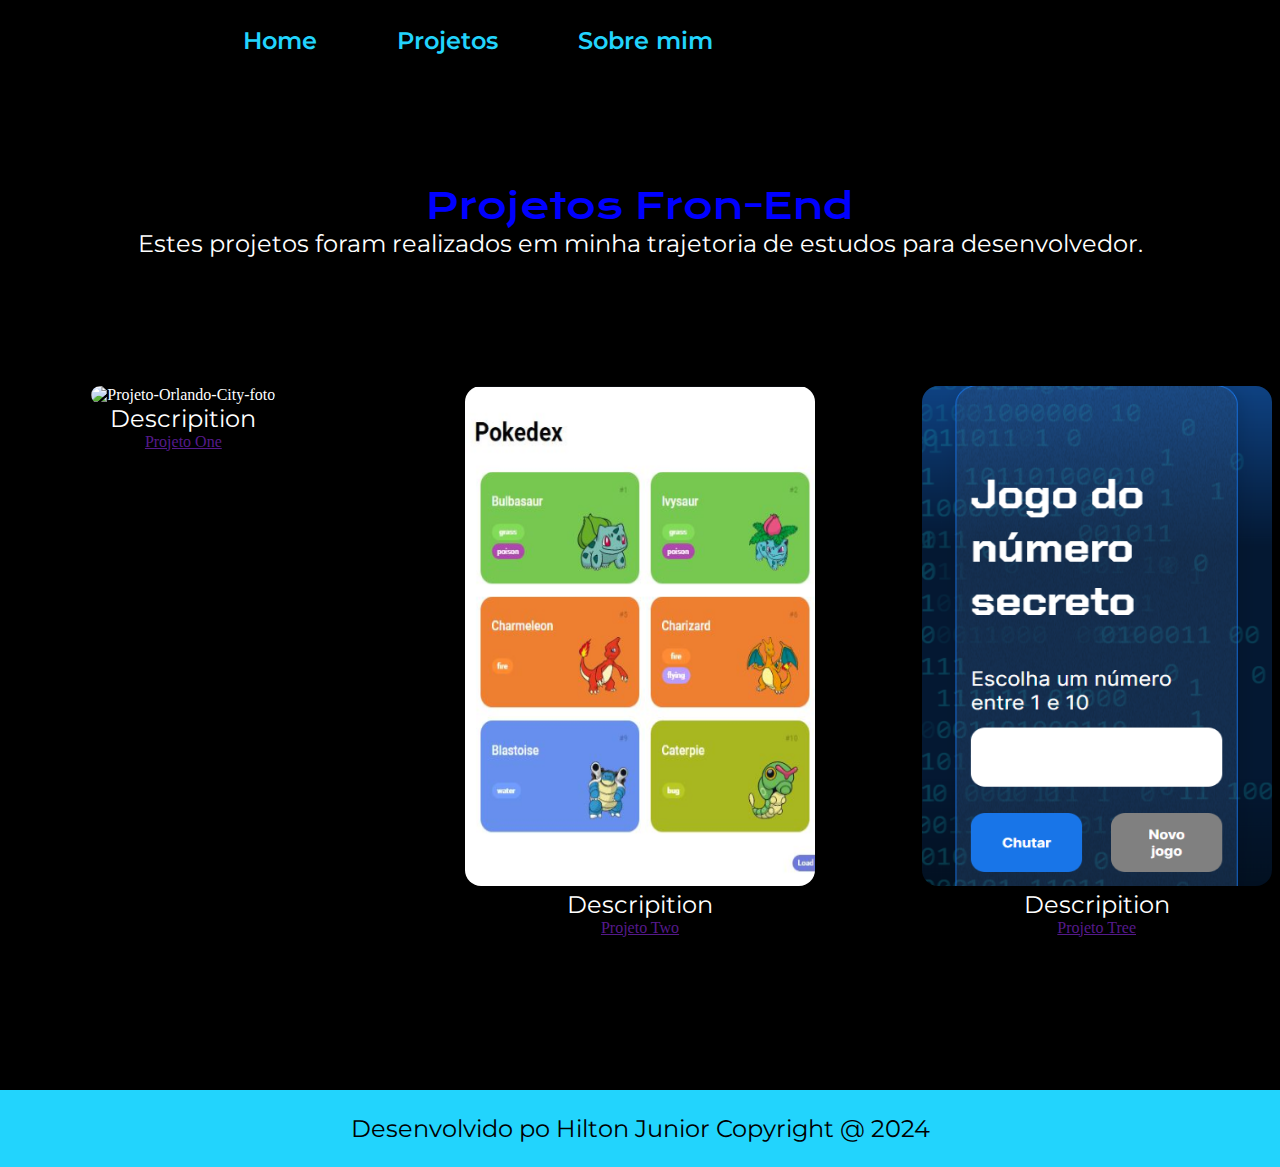
==== projetos.html @ ad8ef340 "adicionando a pagina projetos e mouse hover em algumas classes" ====
<!DOCTYPE html>
<html lang="pt-br">
<head>
    <meta charset="UTF-8">
    <meta name="viewport" content="width=device-width, initial-scale=1.0">
    <link rel="stylesheet" href="./src/style.css">
    <link rel="stylesheet" href="./src/style-projects.css">
    <title>Hilton Portifolio</title>
</head>
<body>
    <header class="menu-bar"> <!--cabecalho -->
        <nav class="link-menu-bar">   <!-- Cabeçalho menu-->
            <a  class="link-menu" href="index.html">Home</a><!-- Cabecalho menu link-->
            <a class="link-menu" href="projetos.html">Projetos</a>
            <a class="link-menu" href="sobre.html">Sobre mim</a>
            
        </nav>
    </header>
    <div class="title-projects">
        <h1>Projetos Fron-End</h1>
        <p>Estes projetos foram realizados em minha trajetoria de estudos para desenvolvedor.</p>
    </div>
    <main class="gallery-projects">
            <div class="project-one">
            <img src="./src/img/projetcs/Orlando-c.png" alt="Projeto-Orlando-City-foto">
            <p>Descripition</p>
            <a href="">Projeto One</a>
        </div>
        <div class="project-two">
            <img src="./src/img/projetcs/pokedex.png" alt="Projeto-Pokedex-foto">
            <p>Descripition</p>
            <a href="">Projeto Two</a>
        </div>
        <div class="project-tree">
            <img src="./src/img/projetcs/jogo-do-numero.png" alt="jogo-do-numero-foto">
            <p>Descripition</p>
            <a href="">Projeto Tree</a>
        </div>
    </main>
    <footer class="rodape">
        <p>Desenvolvido po Hilton Junior Copyright @ 2024</p>
    </footer>
    
</body>
</html>
---- src/style.css ----
@import url("https://fonts.googleapis.com/css2?family=Krona+One&family=Montserrat&display=swap");

* {
  margin: 0;
  padding: 0;
}
body {
  background-color: #000;
  color: white;
  width: 100%;
}
.menu-bar {
    padding: 2% 0% 0% 19%;
}
.link-menu-bar {
    display: flex;
    gap: 80px;
}
.link-menu {
    font-family: "Montserrat", sans-serif;
    font-size: 24px;
    font-weight: 600;
    color: #22d4fd;
    text-decoration: none;

}
.conteudo {
    padding: 8% 15%;
  border: 1px solid black;
  display: flex;
  justify-content: row;
  gap: 84px;
  align-items: center;
  justify-content: center;
  
}
.conteudo-text {
  display: flex;
  border: 1px solid black;
  width: 593px;
  flex-direction: column;
  gap: 32px;
  align-items: center;
}
h1 {
  font-size: 36px;
  font-family: "Krona One", sans-serif;
  font-weight: 400;
}
h2 {
  font-size: 24px;
  font-family: "Krona One", sans-serif;
  font-weight: 400;
}
p {
  font-size: 24px;
  font-family: "Montserrat", sans-serif;
}
strong {
  color: #22d4fd;
}
.conteudo-text a {
  font-family: Montserrat;
  font-size: 24px;
  display: flex;
  flex-direction: row;
  gap: 16px;
  text-decoration: none;
  width: 378px;
  border-radius: 8px;
  border: 2px solid #22d4fd;
  justify-content: center;
  align-items: center;
  padding: 16px;
}
.conteudo-text.link-links {
  display: flex;
  flex-direction: column;
}
.links-link:hover {
  font-family: Montserrat;
  font-size: 24px;
  display: flex;
  flex-direction: row;
  gap: 16px;
  text-decoration: none;
  width: 378px;
  border-radius: 8px;
  border: 2px solid #22d4fd;
  justify-content: center;
  align-items: center;
  padding: 16px;
  background-color: #272727;
}
.conteudo-img img {
  width: 467px;
  height: 532px;
  border-radius: 16px;
  box-shadow: 8px -7px 13px -2px rgba(119, 118, 161, 0.75);
  -webkit-box-shadow: 8px -7px 13px -2px rgba(119, 118, 161, 0.75);
  -moz-box-shadow: 8px -7px 13px -2px rgba(119, 118, 161, 0.75);
}
.rodape p {
  margin-top: 104px;
  color: #000;
  font-family: Montserrat;
  font-size: 24px;
  font-weight: 400;
  background-color: #22d4fd;
  text-align: center;
  padding: 24px;
}
---- src/style-projects.css ----
.title-projects {
    padding: 10%;
    display: flex;
    flex-direction: column;
    align-items: center;
}
.title-projects h1 {
    color: blue;
}

.gallery-projects {
    display: flex;
    flex-direction: row;
    justify-content: center;
    align-items: center;
    gap: 90px;
} 
.project-one {
    width: 400px;
    height: 600px;
    text-align: center;
    
    border-radius: 16px;
}
.project-one:hover {
    width: 400px;
    height: 600px;
    text-align: center;
    
    border-radius: 16px;
    background-color: #272727;
}
.project-one img {
    width: 350px;
    height: 500px;
    border-radius: 16px;
}
.project-two {
    width: 400px;
    height: 600px;
    text-align: center;
    
    border-radius: 16px;
    
}
.project-two:hover {
    width: 400px;
    height: 600px;
    text-align: center;
    
    border-radius: 16px;
    background-color: #272727;
}
.project-two img {
    width: 350px;
    height: 500px;
    border-radius: 16px;
}
.project-tree {
    width: 400px;
    height: 600px;
    text-align: center;
    
    border-radius: 16px;
}
.project-tree:hover {
    width: 400px;
    height: 600px;
    text-align: center;
    
    border-radius: 16px;
    background-color: #272727;
}

.project-tree img {
    width: 350px;
    height: 500px;
    border-radius: 16px;
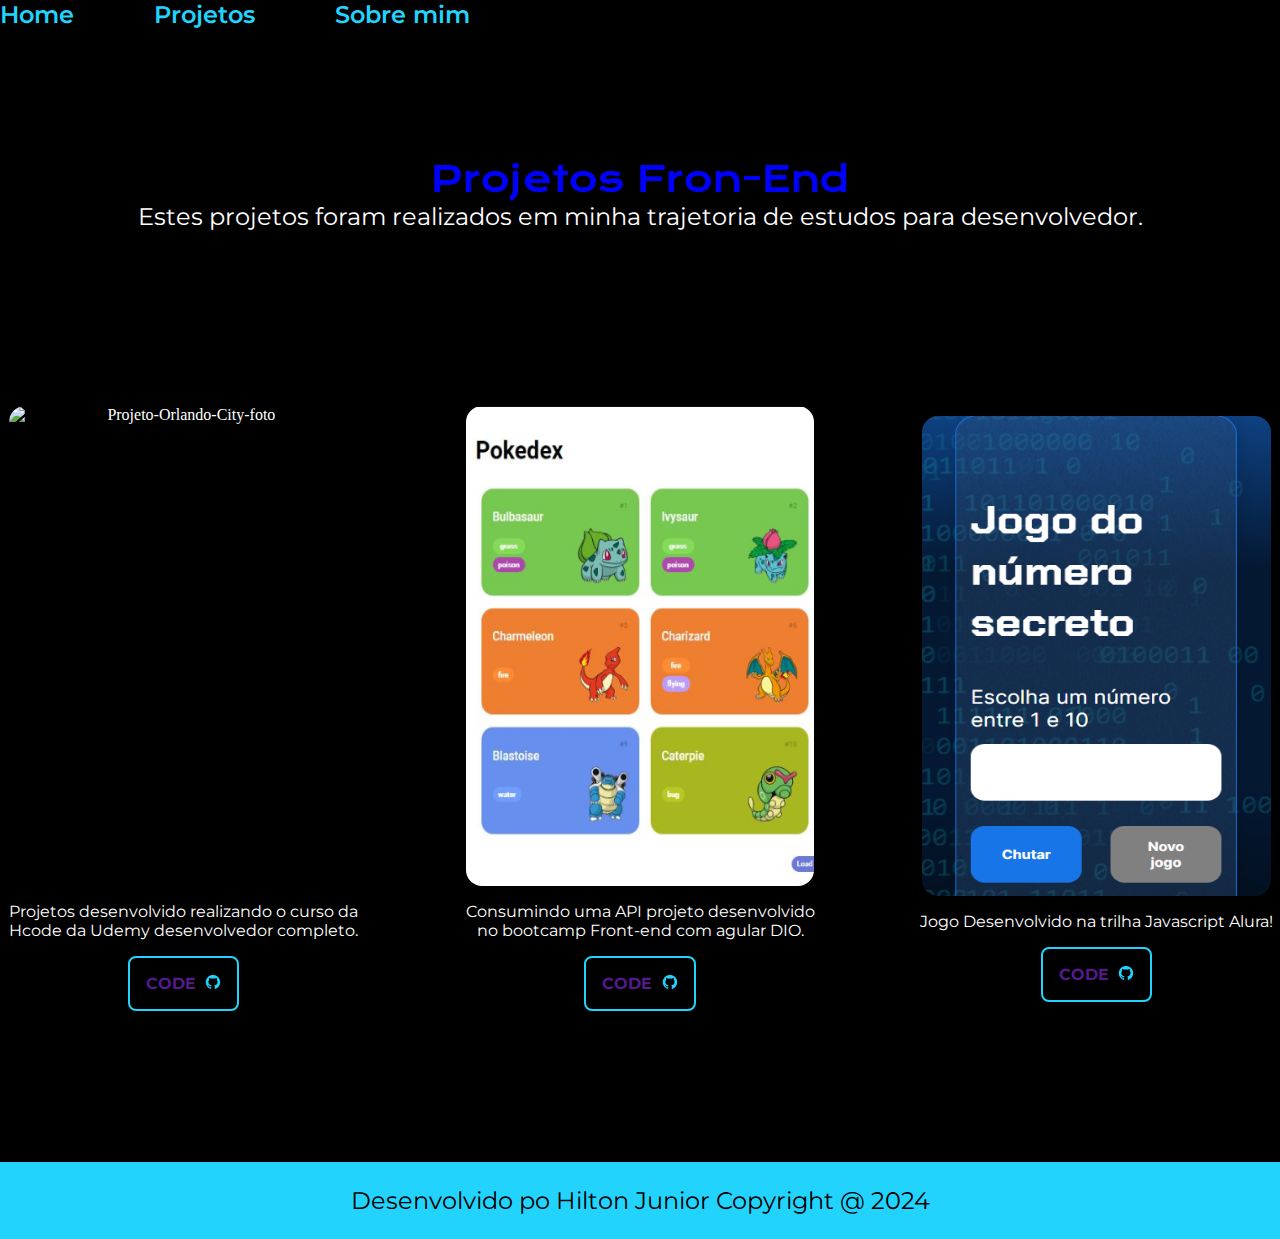
==== commit 313a2557: "menu hamburguer adicionado e ajustes de responsividade" ====
--- a/projetos.html
+++ b/projetos.html
@@ -3,8 +3,10 @@
 <head>
     <meta charset="UTF-8">
     <meta name="viewport" content="width=device-width, initial-scale=1.0">
+    <link rel="stylesheet" href="https://cdnjs.cloudflare.com/ajax/libs/font-awesome/4.7.0/css/font-awesome.min.css">
     <link rel="stylesheet" href="./src/style.css">
-    <link rel="stylesheet" href="./src/style-projects.css">
+    <link rel="stylesheet" href="./src/styless/style-projects.css">
+    <link rel="stylesheet" href="./src/styless/style-responsive.css">
     <title>Hilton Portifolio</title>
 </head>
 <body>
@@ -21,20 +23,20 @@
         <p>Estes projetos foram realizados em minha trajetoria de estudos para desenvolvedor.</p>
     </div>
     <main class="gallery-projects">
-            <div class="project-one">
+            <div class="project-card">
             <img src="./src/img/projetcs/Orlando-c.png" alt="Projeto-Orlando-City-foto">
-            <p>Descripition</p>
-            <a href="">Projeto One</a>
+            <p>Projetos desenvolvido realizando o curso da Hcode da  Udemy desenvolvedor completo.</p>
+            <a class="link-projetos" href="">CODE<img src="./src/img/Logo-github.png"></a>
         </div>
-        <div class="project-two">
+        <div class="project-card">
             <img src="./src/img/projetcs/pokedex.png" alt="Projeto-Pokedex-foto">
-            <p>Descripition</p>
-            <a href="">Projeto Two</a>
+            <p>Consumindo uma API projeto desenvolvido no bootcamp Front-end com agular DIO.</p>
+            <a class="link-projetos" href="">CODE<img src="./src/img/Logo-github.png"></a>
         </div>
-        <div class="project-tree">
+        <div class="project-card">
             <img src="./src/img/projetcs/jogo-do-numero.png" alt="jogo-do-numero-foto">
-            <p>Descripition</p>
-            <a href="">Projeto Tree</a>
+            <p>Jogo Desenvolvido na trilha Javascript Alura!</p>
+            <a class="link-projetos" hr href="">CODE<img src="./src/img/Logo-github.png"></a>
         </div>
     </main>
     <footer class="rodape">
--- a/src/style.css
+++ b/src/style.css
@@ -1,112 +1,121 @@
 @import url("https://fonts.googleapis.com/css2?family=Krona+One&family=Montserrat&display=swap");
+ @import url("https://fonts.googleapis.com/css2?family=Poppins:ital,wght@0,100;0,200;0,300;0,400;0,500;0,600;0,700;0,800;0,900;1,100;1,200;1,300;1,400;1,500;1,600;1,700;1,800;1,900&display=swap");
+
+:root {
+  --cor-primaria: #000;
+  --cor-secundaria: white;
+  --cor-tercaria: #22d4fd;
+
+  --font-primaria: "Krona One", sans-serif;
+  --font-secundaria: "Montserrat", sans-serif;
+}
 
 * {
   margin: 0;
   padding: 0;
 }
 body {
-  background-color: #000;
-  color: white;
+  background-color: var(--cor-primaria);
+  color: var(--cor-secundaria);
   width: 100%;
 }
-.menu-bar {
-    padding: 2% 0% 0% 19%;
+.topnav {
+  display: none;
 }
+
 .link-menu-bar {
     display: flex;
-    gap: 80px;
+    gap: 5rem;
 }
 .link-menu {
-    font-family: "Montserrat", sans-serif;
-    font-size: 24px;
+    font-family: var(--font-secundaria);
+    font-size: 1.5rem;
     font-weight: 600;
-    color: #22d4fd;
+    color: var(--cor-tercaria);
     text-decoration: none;
 
 }
 .conteudo {
-    padding: 8% 15%;
-  border: 1px solid black;
+  padding: 8% 15%;
   display: flex;
   justify-content: row;
-  gap: 84px;
+  gap: 5.2rem;
   align-items: center;
   justify-content: center;
   
 }
 .conteudo-text {
   display: flex;
-  border: 1px solid black;
-  width: 593px;
+  width: 37rem;
   flex-direction: column;
-  gap: 32px;
+  gap: 2rem;
   align-items: center;
 }
 h1 {
-  font-size: 36px;
-  font-family: "Krona One", sans-serif;
+  font-size: 2.2rem;
+  font-family: var(--font-primaria);
   font-weight: 400;
 }
 h2 {
-  font-size: 24px;
-  font-family: "Krona One", sans-serif;
+  font-size: 1.5rem;
+  font-family: var(--font-primaria);
   font-weight: 400;
 }
 p {
-  font-size: 24px;
-  font-family: "Montserrat", sans-serif;
+  font-size: 1.5rem;
+  font-family: var(--font-secundaria);
 }
 strong {
-  color: #22d4fd;
+  color: var(--cor-tercaria);
 }
 .conteudo-text a {
-  font-family: Montserrat;
-  font-size: 24px;
+  font-family: var(--font-secundaria);
+  font-size: 1.5rem;
   display: flex;
   flex-direction: row;
-  gap: 16px;
+  gap: 1rem;
   text-decoration: none;
-  width: 378px;
-  border-radius: 8px;
-  border: 2px solid #22d4fd;
+  width: 50%;
+  border-radius: 0.5rem;
+  border: 2px solid var(--cor-tercaria);
   justify-content: center;
   align-items: center;
-  padding: 16px;
+  padding: 1rem;
 }
 .conteudo-text.link-links {
   display: flex;
   flex-direction: column;
 }
 .links-link:hover {
-  font-family: Montserrat;
-  font-size: 24px;
+  font-family: var(--font-secundaria);
+  font-size: 1.5rem;
   display: flex;
   flex-direction: row;
-  gap: 16px;
+  gap: 1rem;
   text-decoration: none;
-  width: 378px;
-  border-radius: 8px;
-  border: 2px solid #22d4fd;
+  width: 23.6rem;
+  border-radius: 0.5rem;
+  border: 2px solid var(--cor-tercaria);
   justify-content: center;
   align-items: center;
-  padding: 16px;
+  padding: 1rem;
   background-color: #272727;
 }
 .conteudo-img img {
-  width: 467px;
-  height: 532px;
-  border-radius: 16px;
+  width: 29rem;
+  height: 33rem;
+  border-radius: 1rem;
   box-shadow: 8px -7px 13px -2px rgba(119, 118, 161, 0.75);
   -webkit-box-shadow: 8px -7px 13px -2px rgba(119, 118, 161, 0.75);
   -moz-box-shadow: 8px -7px 13px -2px rgba(119, 118, 161, 0.75);
 }
 .rodape p {
-  margin-top: 104px;
-  color: #000;
-  font-family: Montserrat;
-  font-size: 24px;
+  margin-top: 6.5rem;
+  color: var(--cor-primaria);
+  font-family: var(--font-secundaria);
+  font-size: 1.5rem;
   font-weight: 400;
-  background-color: #22d4fd;
+  background-color: var(--cor-tercaria);
   text-align: center;
-  padding: 24px;
+  padding: 1.5rem;
 }
--- a/src/styless/style-projects.css
+++ b/src/styless/style-projects.css
@@ -0,0 +1,71 @@
+.title-projects {
+  padding: 10%;
+  display: flex;
+  flex-direction: column;
+  align-items: center;
+}
+.title-projects h1 {
+  color: blue;
+}
+
+.gallery-projects {
+  display: flex;
+  flex-direction: row;
+  justify-content: center;
+  align-items: center;
+  gap: 5.62rem;
+}
+.project-card {
+  display: flex;
+  flex-direction: column;
+  align-items: center;
+  justify-content: center;
+  width: 25rem;
+  height: 43.7rem;
+  text-align: center;
+  border-radius: 1rem;
+  gap: 1rem;
+}
+.project-card:hover {
+  display: flex;
+  flex-direction: column;
+  align-items: center;
+  justify-content: center;
+  width: 25rem;
+  height: 43.7rem;
+  text-align: center;
+  border-radius: 1rem;
+  background-color: #272727;
+  box-shadow: -1px -2px 18px 6px rgba(196, 196, 196, 0.68);
+  -webkit-box-shadow: -1px -2px 18px 6px rgba(196, 196, 196, 0.68);
+  -moz-box-shadow: -1px -2px 18px 6px rgba(196, 196, 196, 0.68);
+}
+.project-card img {
+  width: 21.8rem;
+  height: 30rem;
+  border-radius: 16px;
+}
+.project-card p {
+  font-size: 1rem;
+  font-family: var(--font-secundaria);
+}
+.project-card a {
+  display: flex;
+  flex-direction: row;
+  padding: 1rem;
+  background-color: var(--cor-primaria);
+  border-radius: 0.5rem;
+  text-decoration: none;
+  font-size: 1rem;
+  font-weight: bold;
+  font-family: var(--font-secundaria);
+  border: 2px solid var(--cor-tercaria);
+  gap: 0.6rem;
+}
+.link-projetos img {
+    width: 1rem;
+    height: 1rem;
+}
+.link-projetos:hover {
+    background-color: #272727;
+}
--- a/src/styless/style-responsive.css
+++ b/src/styless/style-responsive.css
@@ -0,0 +1,87 @@
+@media (max-width: 1090px) {
+  .link-menu-bar {
+    display: none;
+  }
+  .menu-bar {
+    margin-top: 100px;
+    width: 100%;
+    height: 40px;
+    
+  }
+/* Style the navigation menu */
+.topnav {
+    display: block;
+    overflow: hidden;
+    background-color: #000000;
+    position: relative;
+    border: white 1px solid;
+  }
+  
+  /* Hide the links inside the navigation menu (except for logo/home) */
+  .topnav #myLinks {
+    display: none;
+  }
+  
+  /* Style navigation menu links */
+  .topnav a {
+    color: rgb(255, 255, 255);
+    font-family: var(--font-secundaria);
+    padding: 14px 16px;
+    text-decoration: none;
+    font-size: 17px;
+    display: block;
+  }
+  
+  /* Style the hamburger menu */
+  .topnav a.icon {
+    background: rgb(58, 51, 51);
+    display: block;
+    position: absolute;
+    right: 0;
+    top: 0;
+  }
+  
+  /* Add a grey background color on mouse-over */
+  .topnav a:hover {
+    background-color: #3a2e2e;
+    color: rgb(255, 255, 255);
+    font-family: var(--font-secundaria);
+  }
+  
+  /* Style the active link (or home/logo) */
+  .active {
+    background-color: #000000;
+    color: white;
+  }
+
+  .conteudo {
+    flex-direction: column-reverse;
+    padding: 16% 8%;
+  }
+
+  .conteudo-img {
+    padding: 8% 16%;
+    justify-content: center;
+  }
+  .conteudo-img img {
+    width: auto;
+  }
+
+  /* Projects Styles*/
+
+  .title-projects {
+    width: auto;
+    margin: auto;
+  }
+
+  .gallery-projects {
+    flex-direction: column;
+    justify-content: center;
+  }
+}
+@media (max-width: 320px) {
+  .gallery-projects {
+    flex-direction: column;
+    justify-content: center;
+  }
+}
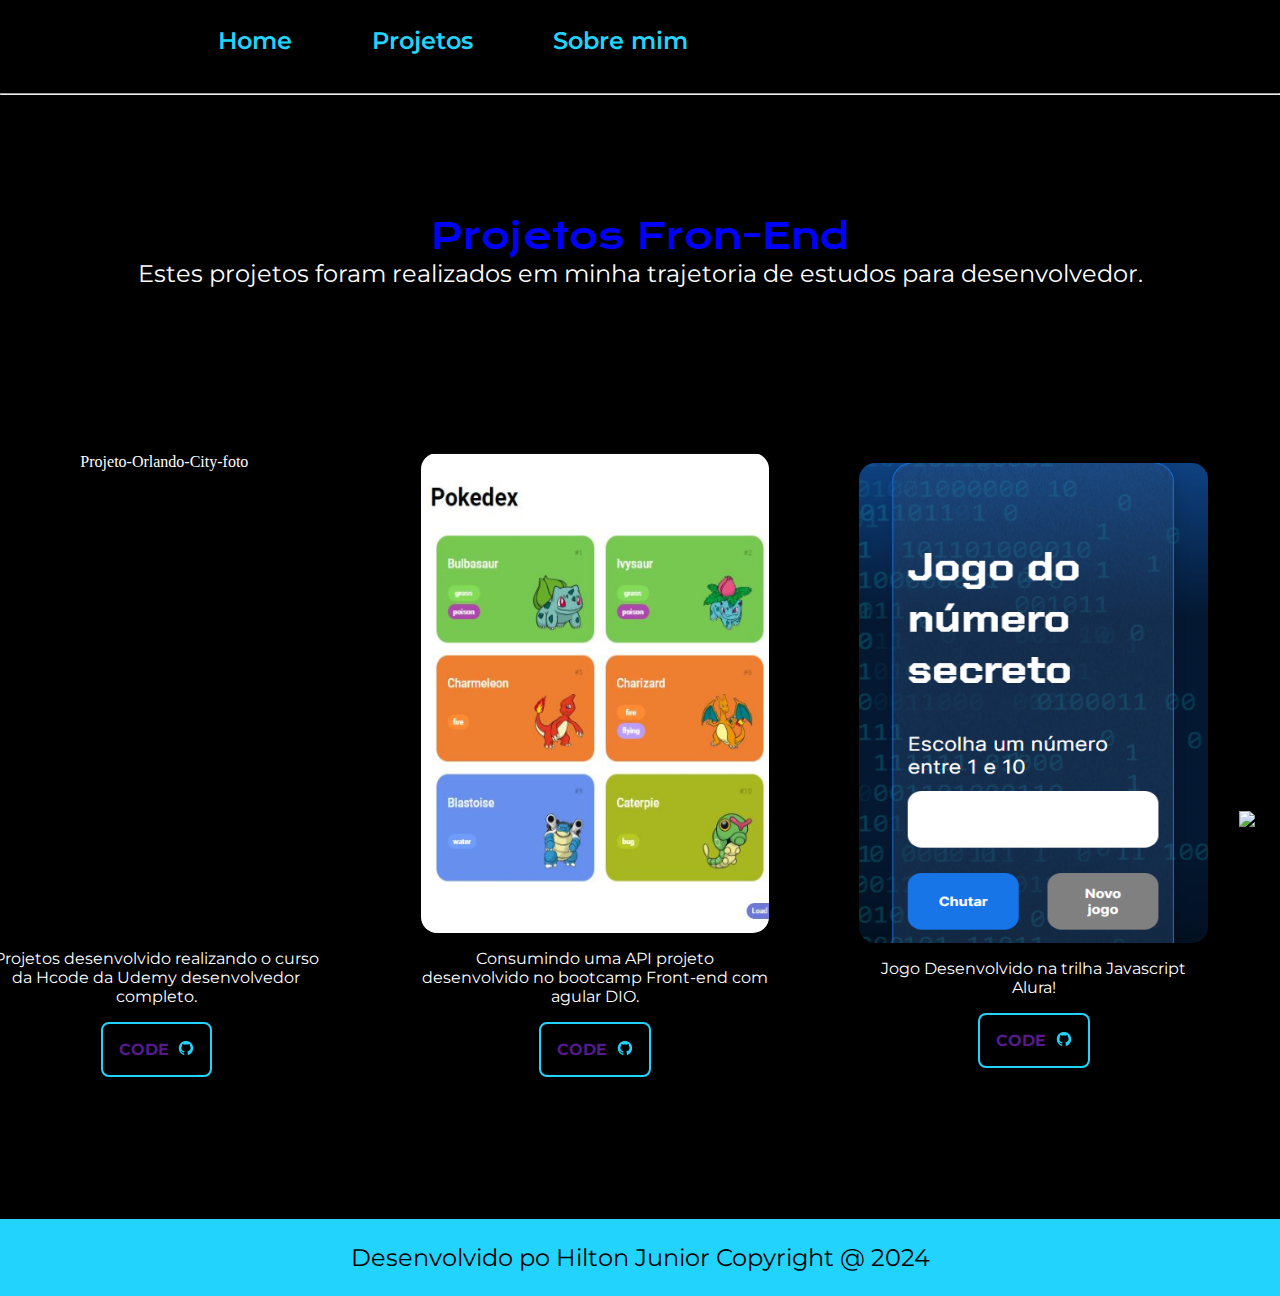
==== commit ef496a73: "ajustadno imagens a resposividade" ====
--- a/projetos.html
+++ b/projetos.html
@@ -11,12 +11,25 @@
 </head>
 <body>
     <header class="menu-bar"> <!--cabecalho -->
+        <div class="topnav">
+            <a href="projetos.html" class="active">PROJETOS</a>
+            <!-- Navigation links (hidden by default) -->
+            <div id="myLinks">
+            <a href="index.html">HOME</a>
+            <a href="projetos.html">PROJETOS</a>
+            <a href="sobre.html">SOBRE</a>
+            </div>
+            <!-- "Hamburger menu" / "Bar icon" to toggle the navigation links -->
+            <a href="javascript:void(0);" class="icon" onclick="myFunction()">
+            <i class="fa fa-bars"></i>
+            </a>
+        </div>
         <nav class="link-menu-bar">   <!-- Cabeçalho menu-->
             <a  class="link-menu" href="index.html">Home</a><!-- Cabecalho menu link-->
             <a class="link-menu" href="projetos.html">Projetos</a>
             <a class="link-menu" href="sobre.html">Sobre mim</a>
-            
         </nav>
+        <hr>
     </header>
     <div class="title-projects">
         <h1>Projetos Fron-End</h1>
@@ -38,10 +51,16 @@
             <p>Jogo Desenvolvido na trilha Javascript Alura!</p>
             <a class="link-projetos" hr href="">CODE<img src="./src/img/Logo-github.png"></a>
         </div>
+        <a href="https://wa.me/11987983355"><img 
+            src="https://img.icons8.com/?size=80&id=d5ntEsf0JRhM&format=png" style="height:64px; position:fixed; bottom: 25px; right: 
+            25px; z-index:99999;" data-selector="img"></a>
     </main>
     <footer class="rodape">
         <p>Desenvolvido po Hilton Junior Copyright @ 2024</p>
     </footer>
     
 </body>
+<script
+src="./src/script.js"
+></script>
 </html>--- a/src/style.css
+++ b/src/style.css
@@ -1,5 +1,5 @@
 @import url("https://fonts.googleapis.com/css2?family=Krona+One&family=Montserrat&display=swap");
- @import url("https://fonts.googleapis.com/css2?family=Poppins:ital,wght@0,100;0,200;0,300;0,400;0,500;0,600;0,700;0,800;0,900;1,100;1,200;1,300;1,400;1,500;1,600;1,700;1,800;1,900&display=swap");
+@import url("https://fonts.googleapis.com/css2?family=Poppins:ital,wght@0,100;0,200;0,300;0,400;0,500;0,600;0,700;0,800;0,900;1,100;1,200;1,300;1,400;1,500;1,600;1,700;1,800;1,900&display=swap");
 
 :root {
   --cor-primaria: #000;
@@ -22,10 +22,15 @@
 .topnav {
   display: none;
 }
+.menu-bar {
+  width: 100%;
+  height: 60px;
+}
 
 .link-menu-bar {
     display: flex;
     gap: 5rem;
+    margin: 2% 3% 3% 17%
 }
 .link-menu {
     font-family: var(--font-secundaria);
--- a/src/styless/style-responsive.css
+++ b/src/styless/style-responsive.css
@@ -1,12 +1,14 @@
-@media (max-width: 1090px) {
+@media (max-width: 420px) {
+    body {
+        box-sizing: border-box;
+    }
   .link-menu-bar {
     display: none;
   }
   .menu-bar {
-    margin-top: 100px;
+    
     width: 100%;
-    height: 40px;
-    
+    height: 40px;    
   }
 /* Style the navigation menu */
 .topnav {
@@ -14,7 +16,7 @@
     overflow: hidden;
     background-color: #000000;
     position: relative;
-    border: white 1px solid;
+    
   }
   
   /* Hide the links inside the navigation menu (except for logo/home) */
@@ -58,16 +60,30 @@
     flex-direction: column-reverse;
     padding: 16% 8%;
   }
+  .conteudo-text {
+    width: 90%;
+  }
+  .conteudo-text h1 {
+    font-size: 1.5rem;
+  }
+  .conteudo-text h2 {
+    font-size: 1.5rem;
+  }
+  .conteudo-text p {
+    font-size: 1rem;
+  }
+
 
   .conteudo-img {
-    padding: 8% 16%;
     justify-content: center;
+    margin-left: 3rem;
+    margin-right: 3rem;
   }
   .conteudo-img img {
-    width: auto;
+    width: 60%;
   }
 
-  /* Projects Styles*/
+   /* Projects Styles*/
 
   .title-projects {
     width: auto;
@@ -78,10 +94,104 @@
     flex-direction: column;
     justify-content: center;
   }
-}
-@media (max-width: 320px) {
-  .gallery-projects {
-    flex-direction: column;
-    justify-content: center;
+  .title-projects h1 {
+    text-align: center;
+
+  }
+  .title-projects p {
+    text-align: center;
+
   }
 }
+@media (max-width: 1090px) {
+    .link-menu-bar {
+        display: none;
+      }
+      .menu-bar {
+        
+        width: 100%;
+        height: 40px;    
+      }
+    /* Style the navigation menu */
+    .topnav {
+        display: block;
+        overflow: hidden;
+        background-color: #000000;
+        position: relative;
+     }
+      
+      /* Hide the links inside the navigation menu (except for logo/home) */
+      .topnav #myLinks {
+        display: none;
+      }
+      
+      /* Style navigation menu links */
+      .topnav a {
+        color: rgb(255, 255, 255);
+        font-family: var(--font-secundaria);
+        padding: 14px 16px;
+        text-decoration: none;
+        font-size: 17px;
+        display: block;
+      }
+      
+      /* Style the hamburger menu */
+      .topnav a.icon {
+        background: rgb(58, 51, 51);
+        display: block;
+        position: absolute;
+        right: 0;
+        top: 0;
+      }
+      
+      /* Add a grey background color on mouse-over */
+      .topnav a:hover {
+        background-color: #3a2e2e;
+        color: rgb(255, 255, 255);
+        font-family: var(--font-secundaria);
+      }
+      
+      /* Style the active link (or home/logo) */
+      .active {
+        background-color: #000000;
+        color: white;
+      }
+    
+      .conteudo {
+        flex-direction: column-reverse;
+        padding: 16% 8%;
+      }
+    
+      .conteudo-img {
+        padding: 3% 0%;
+        justify-content: center;
+      }
+      .conteudo-img img {
+        width: 20rem;
+        height: 25rem;
+      }
+    
+      /* Projects Styles*/
+    
+      .title-projects {
+        width: auto;
+        margin: auto;
+      }
+    
+      .gallery-projects {
+        flex-direction: column;
+        justify-content: center;
+      }
+      .conteudo-sobre {
+        flex-direction: column-reverse;
+        padding: 16% 8%;
+      }
+    
+      .conteudo-img-sobre {
+        padding: 3% 0%;
+        justify-content: center;
+      }
+      .conteudo-img-sobre img {
+        width: auto;
+      }
+}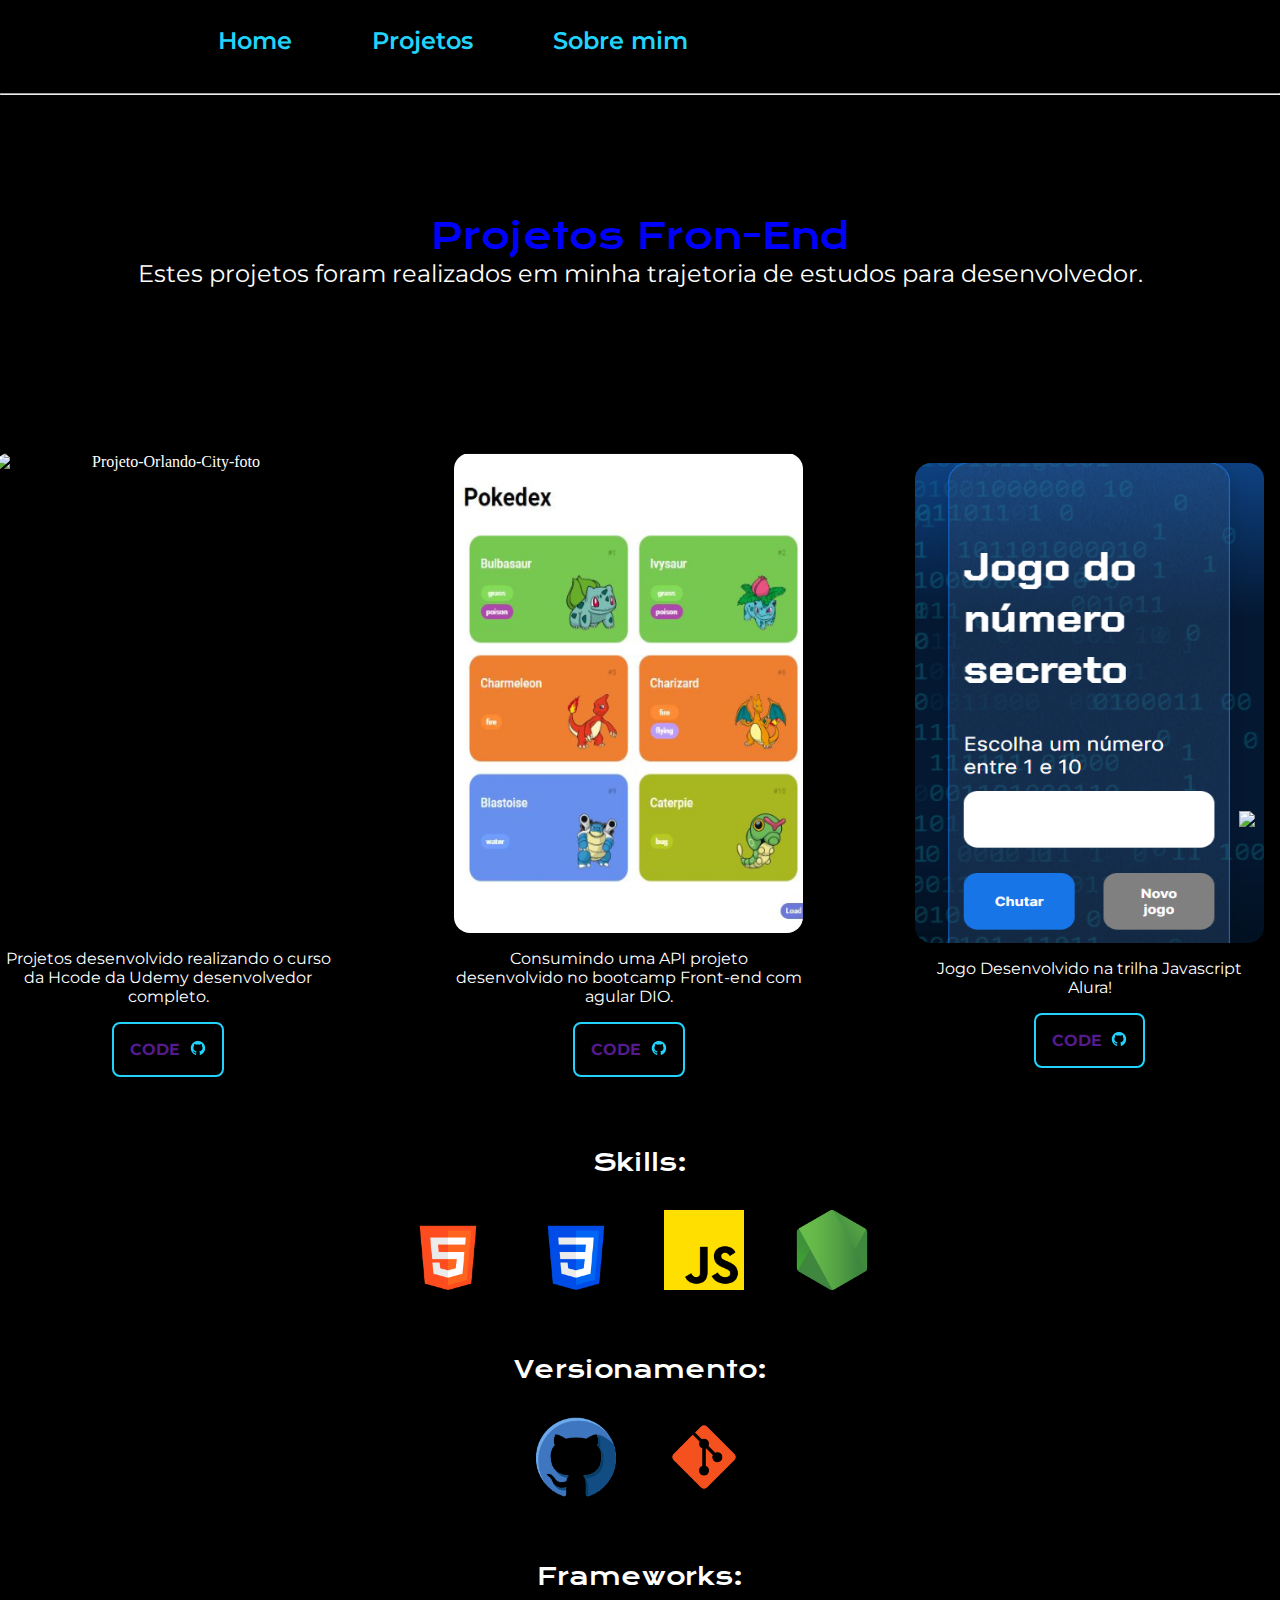
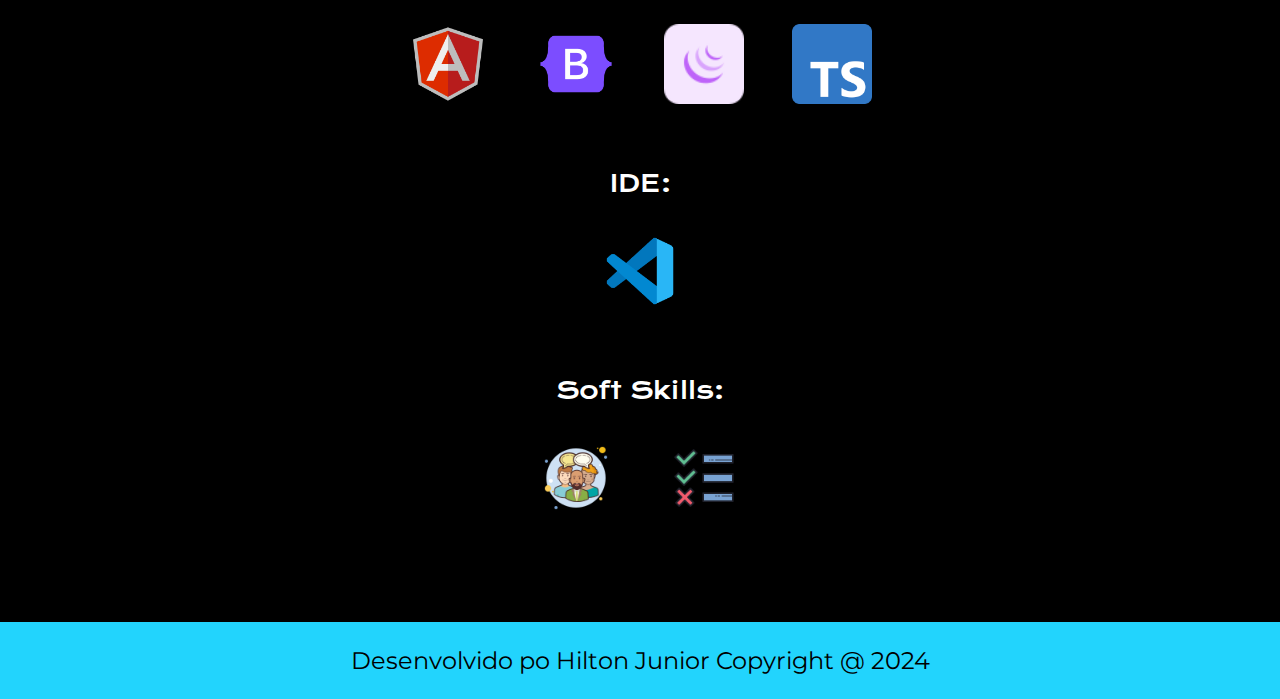
==== commit acb7a3fa: "add icons e skills na pagina projetos" ====
--- a/projetos.html
+++ b/projetos.html
@@ -51,16 +51,55 @@
             <p>Jogo Desenvolvido na trilha Javascript Alura!</p>
             <a class="link-projetos" hr href="">CODE<img src="./src/img/Logo-github.png"></a>
         </div>
+       
         <a href="https://wa.me/11987983355"><img 
             src="https://img.icons8.com/?size=80&id=d5ntEsf0JRhM&format=png" style="height:64px; position:fixed; bottom: 25px; right: 
             25px; z-index:99999;" data-selector="img"></a>
     </main>
+    <section class="front-skills">
+        <div class="type-skills"></div>
+        <h2>Skills:</h2>
+             <div class="skill-img">
+                <img src="./src/img/html-5.png" alt="">
+                <img src="./src/img/css-3.png" alt="">
+                <img src="./src/img/js.png" alt="">
+                <img src="./src/img/node-js.png" alt="">
+            </div>
+        </div>
+    <div class="type-skills"></div>
+        <h2>Versionamento:</h2>
+        <div class="skill-img">
+        <img src="./src/img/github.png" alt="">
+        <img src="./src/img/icons8-git-144.png" alt="">
+        </div>
+    </div>
+        <div class="type-skills"></div>
+        <h2>Frameworks:</h2>
+        <div class="skill-img">
+        <img src="./src/img/icons8-angular-144.png" alt="">
+        <img src="./src/img/icons8-bootstrap-144.png" alt="">
+        <img src="./src/img/icons8-jquery-is-a-javascript-library-designed-to-simplify-html-64.png" alt="">
+        <img src="./src/img/typescript.png" alt="">
+        </div>
+    </div>
+        <div class="type-skills"></div>
+        <h2>IDE:</h2>
+        <div class="skill-img">
+        <img src="./src/img/icons8-visual-studio-code-2019-144.png" alt="">
+        </div>
+    </div>
+        <div class="type-skills"></div>
+        <h2>Soft Skills:</h2>
+        <div class="skill-img">
+        <img src="./src/img/icons8-trabalho-em-equipe-100 (1).png" alt="">
+        <img src="./src/img/icons8-à-fazer-100.png" alt="">
+        </div>
+    </div>
+        </section>
     <footer class="rodape">
         <p>Desenvolvido po Hilton Junior Copyright @ 2024</p>
     </footer>
     
 </body>
-<script
-src="./src/script.js"
-></script>
+<script src="./src/script.js"></script>
 </html>--- a/src/styless/style-projects.css
+++ b/src/styless/style-projects.css
@@ -13,7 +13,8 @@
   flex-direction: row;
   justify-content: center;
   align-items: center;
-  gap: 5.62rem;
+  gap: 7rem;
+  margin-left: 7%;
 }
 .project-card {
   display: flex;
@@ -69,3 +70,30 @@
 .link-projetos:hover {
     background-color: #272727;
 }
+.front-skills {
+  display: flex;
+  flex-direction: column;
+  align-items: center;
+  gap: 2rem;
+}
+.skill-img {
+  display: flex;
+  flex-direction: row;
+  gap: 3rem;
+}
+.skill-img img:hover {
+  width: 10rem;
+  height: 10rem;
+    
+}
+.front-skills img {
+  display: inline-flex;
+  width: 5rem;
+  height: 5rem;
+  gap: 3rem;
+}
+.front-skills h1 {
+ justify-content: center;
+ font-family: var(font-primaria);
+
+}
--- a/src/styless/style-responsive.css
+++ b/src/styless/style-responsive.css
@@ -1,29 +1,27 @@
-@media (max-width: 420px) {
-    body {
-        box-sizing: border-box;
-    }
+@media (max-width: 415px) {
+  body {
+    box-sizing: border-box;
+  }
   .link-menu-bar {
     display: none;
   }
   .menu-bar {
-    
     width: 100%;
-    height: 40px;    
-  }
-/* Style the navigation menu */
-.topnav {
+    height: 40px;
+  }
+  /* Style the navigation menu */
+  .topnav {
     display: block;
     overflow: hidden;
     background-color: #000000;
     position: relative;
-    
-  }
-  
+  }
+
   /* Hide the links inside the navigation menu (except for logo/home) */
   .topnav #myLinks {
     display: none;
   }
-  
+
   /* Style navigation menu links */
   .topnav a {
     color: rgb(255, 255, 255);
@@ -33,7 +31,7 @@
     font-size: 17px;
     display: block;
   }
-  
+
   /* Style the hamburger menu */
   .topnav a.icon {
     background: rgb(58, 51, 51);
@@ -42,14 +40,14 @@
     right: 0;
     top: 0;
   }
-  
+
   /* Add a grey background color on mouse-over */
   .topnav a:hover {
     background-color: #3a2e2e;
     color: rgb(255, 255, 255);
     font-family: var(--font-secundaria);
   }
-  
+
   /* Style the active link (or home/logo) */
   .active {
     background-color: #000000;
@@ -73,7 +71,6 @@
     font-size: 1rem;
   }
 
-
   .conteudo-img {
     justify-content: center;
     margin-left: 3rem;
@@ -83,7 +80,7 @@
     width: 60%;
   }
 
-   /* Projects Styles*/
+  /* Projects Styles*/
 
   .title-projects {
     width: auto;
@@ -93,105 +90,133 @@
   .gallery-projects {
     flex-direction: column;
     justify-content: center;
+    margin-left: 3%;
   }
   .title-projects h1 {
     text-align: center;
-
   }
   .title-projects p {
     text-align: center;
-
-  }
+  }
+
+  .conteudo-text-sobre {
+    width: 90%;
+  }
+  .conteudo-text-sobre h1 {
+    font-size: 1.5rem;
+  }
+
+  .conteudo-text-sobre p {
+    font-size: 1rem;
+  }
+  .skill-img {
+    display: flex;
+    flex-direction: row;
+    gap: 1rem;
+}
+  .front-skills img {
+    display: inline-flex;
+    width: 4rem;
+    height: 4rem;
+    gap: 1rem;
+  }
+  
 }
 @media (max-width: 1090px) {
-    .link-menu-bar {
-        display: none;
-      }
-      .menu-bar {
-        
-        width: 100%;
-        height: 40px;    
-      }
-    /* Style the navigation menu */
-    .topnav {
-        display: block;
-        overflow: hidden;
-        background-color: #000000;
-        position: relative;
-     }
-      
-      /* Hide the links inside the navigation menu (except for logo/home) */
-      .topnav #myLinks {
-        display: none;
-      }
-      
-      /* Style navigation menu links */
-      .topnav a {
-        color: rgb(255, 255, 255);
-        font-family: var(--font-secundaria);
-        padding: 14px 16px;
-        text-decoration: none;
-        font-size: 17px;
-        display: block;
-      }
-      
-      /* Style the hamburger menu */
-      .topnav a.icon {
-        background: rgb(58, 51, 51);
-        display: block;
-        position: absolute;
-        right: 0;
-        top: 0;
-      }
-      
-      /* Add a grey background color on mouse-over */
-      .topnav a:hover {
-        background-color: #3a2e2e;
-        color: rgb(255, 255, 255);
-        font-family: var(--font-secundaria);
-      }
-      
-      /* Style the active link (or home/logo) */
-      .active {
-        background-color: #000000;
-        color: white;
-      }
-    
-      .conteudo {
-        flex-direction: column-reverse;
-        padding: 16% 8%;
-      }
-    
-      .conteudo-img {
-        padding: 3% 0%;
-        justify-content: center;
-      }
-      .conteudo-img img {
-        width: 20rem;
-        height: 25rem;
-      }
-    
-      /* Projects Styles*/
-    
-      .title-projects {
-        width: auto;
-        margin: auto;
-      }
-    
-      .gallery-projects {
-        flex-direction: column;
-        justify-content: center;
-      }
-      .conteudo-sobre {
-        flex-direction: column-reverse;
-        padding: 16% 8%;
-      }
-    
-      .conteudo-img-sobre {
-        padding: 3% 0%;
-        justify-content: center;
-      }
-      .conteudo-img-sobre img {
-        width: auto;
-      }
-}+  .link-menu-bar {
+    display: none;
+  }
+  .menu-bar {
+    width: 100%;
+    height: 40px;
+  }
+  /* Style the navigation menu */
+  .topnav {
+    display: block;
+    overflow: hidden;
+    background-color: #000000;
+    position: relative;
+  }
+
+  /* Hide the links inside the navigation menu (except for logo/home) */
+  .topnav #myLinks {
+    display: none;
+  }
+
+  /* Style navigation menu links */
+  .topnav a {
+    color: rgb(255, 255, 255);
+    font-family: var(--font-secundaria);
+    padding: 14px 16px;
+    text-decoration: none;
+    font-size: 17px;
+    display: block;
+  }
+
+  /* Style the hamburger menu */
+  .topnav a.icon {
+    background: rgb(58, 51, 51);
+    display: block;
+    position: absolute;
+    right: 0;
+    top: 0;
+  }
+
+  /* Add a grey background color on mouse-over */
+  .topnav a:hover {
+    background-color: #3a2e2e;
+    color: rgb(255, 255, 255);
+    font-family: var(--font-secundaria);
+  }
+
+  /* Style the active link (or home/logo) */
+  .active {
+    background-color: #000000;
+    color: white;
+  }
+
+  .conteudo {
+    flex-direction: column-reverse;
+    padding: 16% 8%;
+  }
+
+  .conteudo-img {
+    padding: 3% 0%;
+    justify-content: center;
+  }
+  .conteudo-img img {
+    width: 20rem;
+    height: 25rem;
+  }
+
+  /* Projects Styles*/
+
+  .title-projects {
+    width: auto;
+    margin: auto;
+  }
+
+  .gallery-projects {
+    flex-direction: column;
+    justify-content: center;
+  }
+  .conteudo-sobre {
+    flex-direction: column-reverse;
+    padding: 16% 8%;
+  }
+
+  .conteudo-img-sobre {
+    padding: 3% 0%;
+    justify-content: center;
+  }
+  .conteudo-img-sobre img {
+    width: auto;
+  }
+  .front-skills img {
+    display: inline-flex;
+    width: 4rem;
+    height: 4rem;
+    gap: 1rem;
+  }
+  
+}
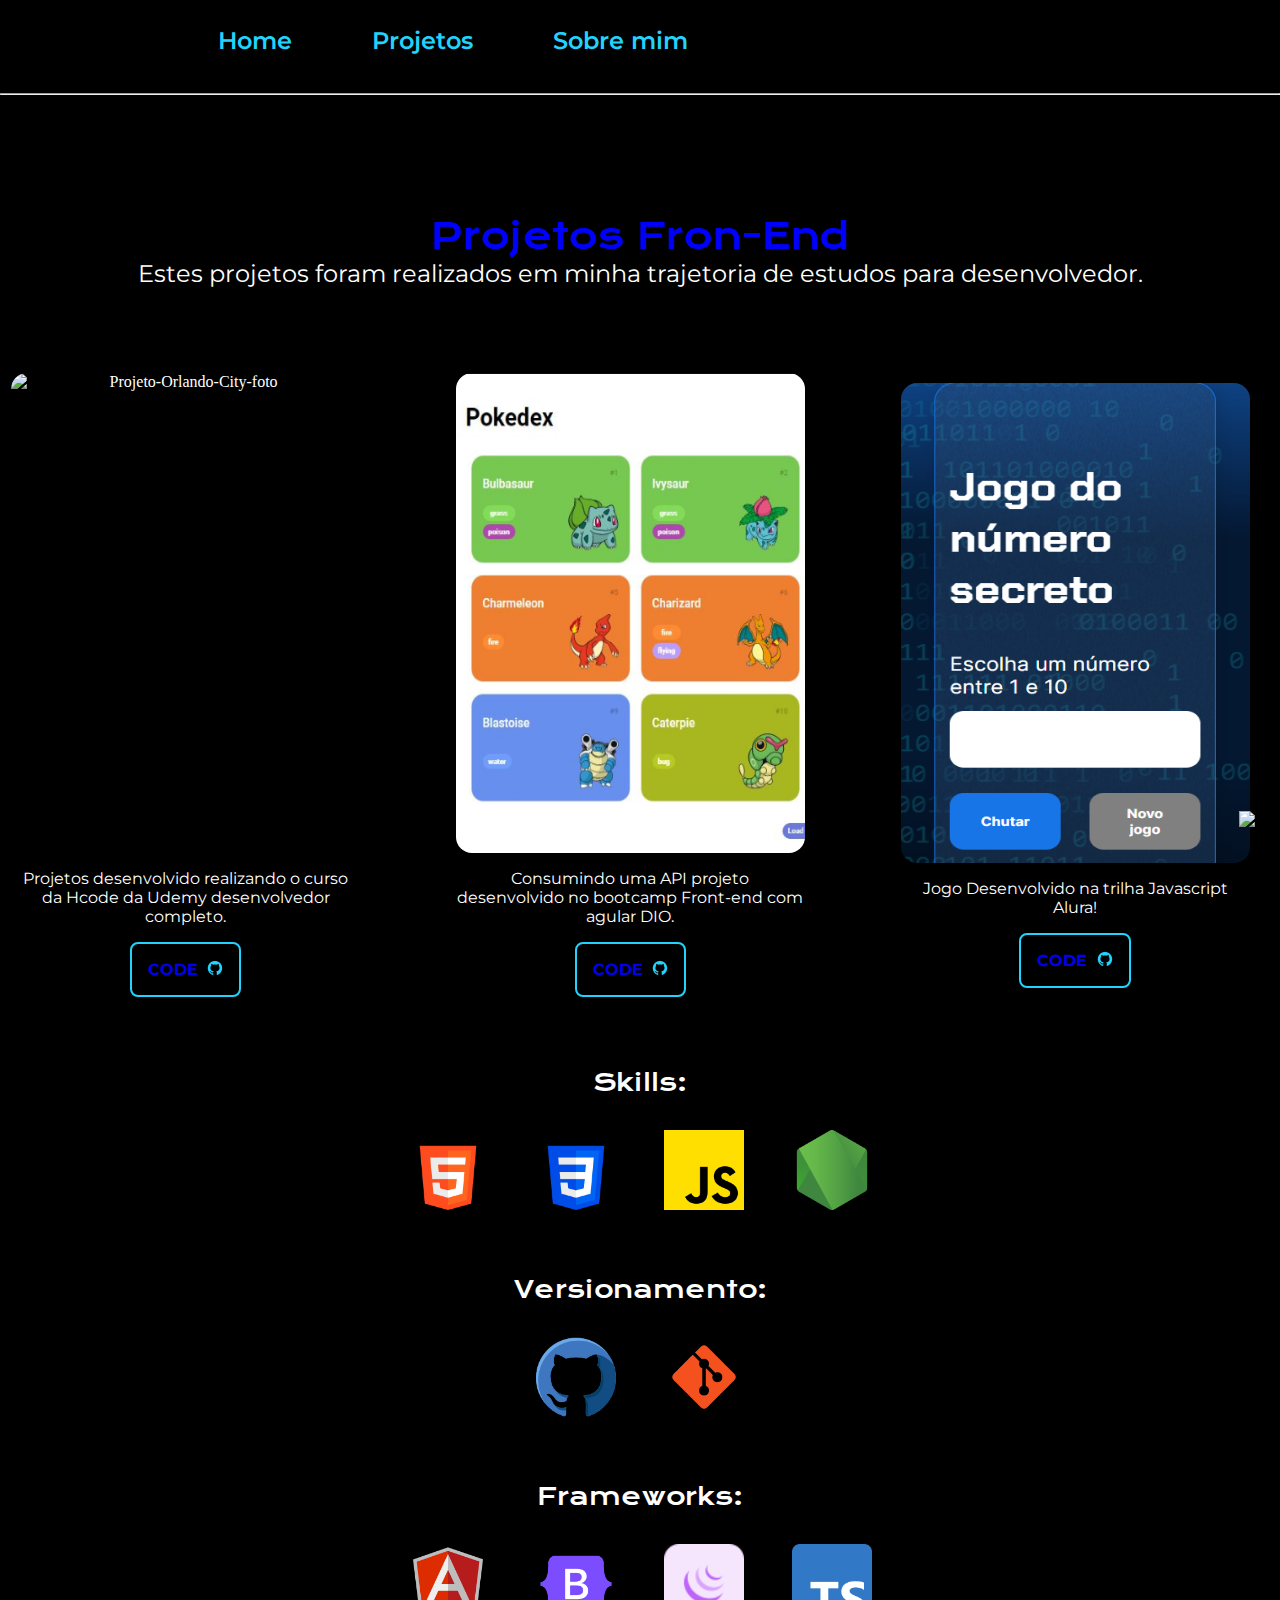
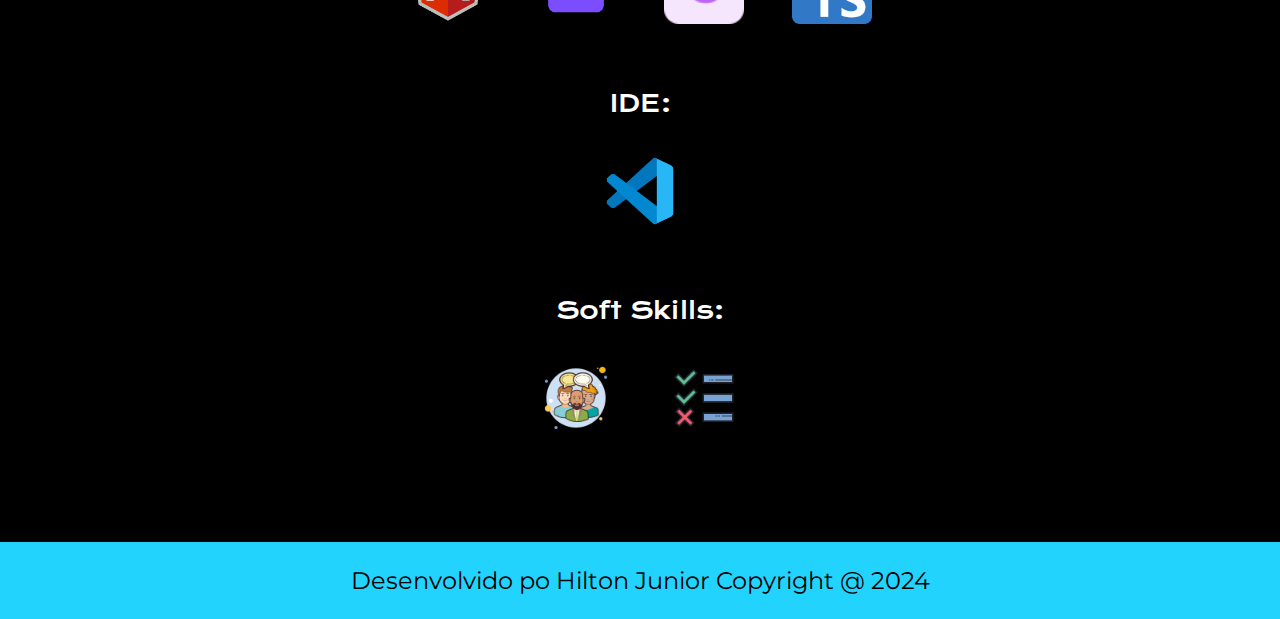
==== commit c57fbebb: "correções de links e posicionamentos." ====
--- a/projetos.html
+++ b/projetos.html
@@ -39,20 +39,20 @@
             <div class="project-card">
             <img src="./src/img/projetcs/Orlando-c.png" alt="Projeto-Orlando-City-foto">
             <p>Projetos desenvolvido realizando o curso da Hcode da  Udemy desenvolvedor completo.</p>
-            <a class="link-projetos" href="">CODE<img src="./src/img/Logo-github.png"></a>
+            <a class="link-projetos" href="https://github.com/HILTONESJR/Projeto-Curso-Desenvolvedor">CODE<img src="./src/img/Logo-github.png"></a>
         </div>
         <div class="project-card">
             <img src="./src/img/projetcs/pokedex.png" alt="Projeto-Pokedex-foto">
             <p>Consumindo uma API projeto desenvolvido no bootcamp Front-end com agular DIO.</p>
-            <a class="link-projetos" href="">CODE<img src="./src/img/Logo-github.png"></a>
+            <a class="link-projetos" href="https://github.com/HILTONESJR/pokedex-dio">CODE<img src="./src/img/Logo-github.png"></a>
         </div>
         <div class="project-card">
             <img src="./src/img/projetcs/jogo-do-numero.png" alt="jogo-do-numero-foto">
             <p>Jogo Desenvolvido na trilha Javascript Alura!</p>
-            <a class="link-projetos" hr href="">CODE<img src="./src/img/Logo-github.png"></a>
+            <a class="link-projetos" href="https://github.com/HILTONESJR/logica-js-projeto_inicial">CODE<img src="./src/img/Logo-github.png"></a>
         </div>
        
-        <a href="https://wa.me/11987983355"><img 
+        <a href="https://wa.me/5511987983355"><img 
             src="https://img.icons8.com/?size=80&id=d5ntEsf0JRhM&format=png" style="height:64px; position:fixed; bottom: 25px; right: 
             25px; z-index:99999;" data-selector="img"></a>
     </main>
--- a/src/style.css
+++ b/src/style.css
@@ -47,7 +47,13 @@
   gap: 5.2rem;
   align-items: center;
   justify-content: center;
-  
+}
+.conteudo-sobre {
+    padding: 8% 15%;
+    display: flex;
+    justify-content: row;
+    gap: 5.2rem;
+    justify-content: center;
 }
 .conteudo-text {
   display: flex;
@@ -114,6 +120,15 @@
   -webkit-box-shadow: 8px -7px 13px -2px rgba(119, 118, 161, 0.75);
   -moz-box-shadow: 8px -7px 13px -2px rgba(119, 118, 161, 0.75);
 }
+.conteudo-img-sobre img {
+  width: 29rem;
+  height: 42rem;
+  border-radius: 1rem;
+  box-shadow: 8px -7px 13px -2px rgba(119, 118, 161, 0.75);
+  -webkit-box-shadow: 8px -7px 13px -2px rgba(119, 118, 161, 0.75);
+  -moz-box-shadow: 8px -7px 13px -2px rgba(119, 118, 161, 0.75);
+}
+
 .rodape p {
   margin-top: 6.5rem;
   color: var(--cor-primaria);
--- a/src/styless/style-projects.css
+++ b/src/styless/style-projects.css
@@ -13,8 +13,9 @@
   flex-direction: row;
   justify-content: center;
   align-items: center;
-  gap: 7rem;
-  margin-left: 7%;
+  gap: 6rem;
+  margin-left: 6%;
+  margin-top: -5rem;
 }
 .project-card {
   display: flex;
--- a/src/styless/style-responsive.css
+++ b/src/styless/style-responsive.css
@@ -83,6 +83,7 @@
   /* Projects Styles*/
 
   .title-projects {
+    gap: 2rem;
     width: auto;
     margin: auto;
   }
@@ -91,7 +92,41 @@
     flex-direction: column;
     justify-content: center;
     margin-left: 3%;
-  }
+    margin-top: 4rem;
+  }
+  .project-card {
+    display: flex;
+    flex-direction: column;
+    align-items: center;
+    justify-content: center;
+    width: 18rem;
+    height: 28rem;
+    text-align: center;
+    border-radius: 1rem;
+    gap: 1rem;
+  }
+  .project-card:hover {
+    display: flex;
+    flex-direction: column;
+    align-items: center;
+    justify-content: center;
+    width: 20rem;
+    height: 34rem;
+    text-align: center;
+    border-radius: 1rem;
+    background-color: #272727;
+    box-shadow: -1px -2px 18px 6px rgba(196, 196, 196, 0.68);
+    -webkit-box-shadow: -1px -2px 18px 6px rgba(196, 196, 196, 0.68);
+    -moz-box-shadow: -1px -2px 18px 6px rgba(196, 196, 196, 0.68);
+  }
+  .project-card img {
+    width: 16rem;
+    height: 24rem;
+  }
+  .link-projetos img {
+    width: 1rem;
+    height: 1rem;
+}
   .title-projects h1 {
     text-align: center;
   }
@@ -99,16 +134,6 @@
     text-align: center;
   }
 
-  .conteudo-text-sobre {
-    width: 90%;
-  }
-  .conteudo-text-sobre h1 {
-    font-size: 1.5rem;
-  }
-
-  .conteudo-text-sobre p {
-    font-size: 1rem;
-  }
   .skill-img {
     display: flex;
     flex-direction: row;
@@ -121,6 +146,7 @@
     gap: 1rem;
   }
   
+  
 }
 @media (max-width: 1090px) {
   .link-menu-bar {
@@ -210,7 +236,10 @@
     justify-content: center;
   }
   .conteudo-img-sobre img {
-    width: auto;
+    width: 21rem;
+    height: 30rem;
+    border-radius: 1rem;
+   
   }
   .front-skills img {
     display: inline-flex;
